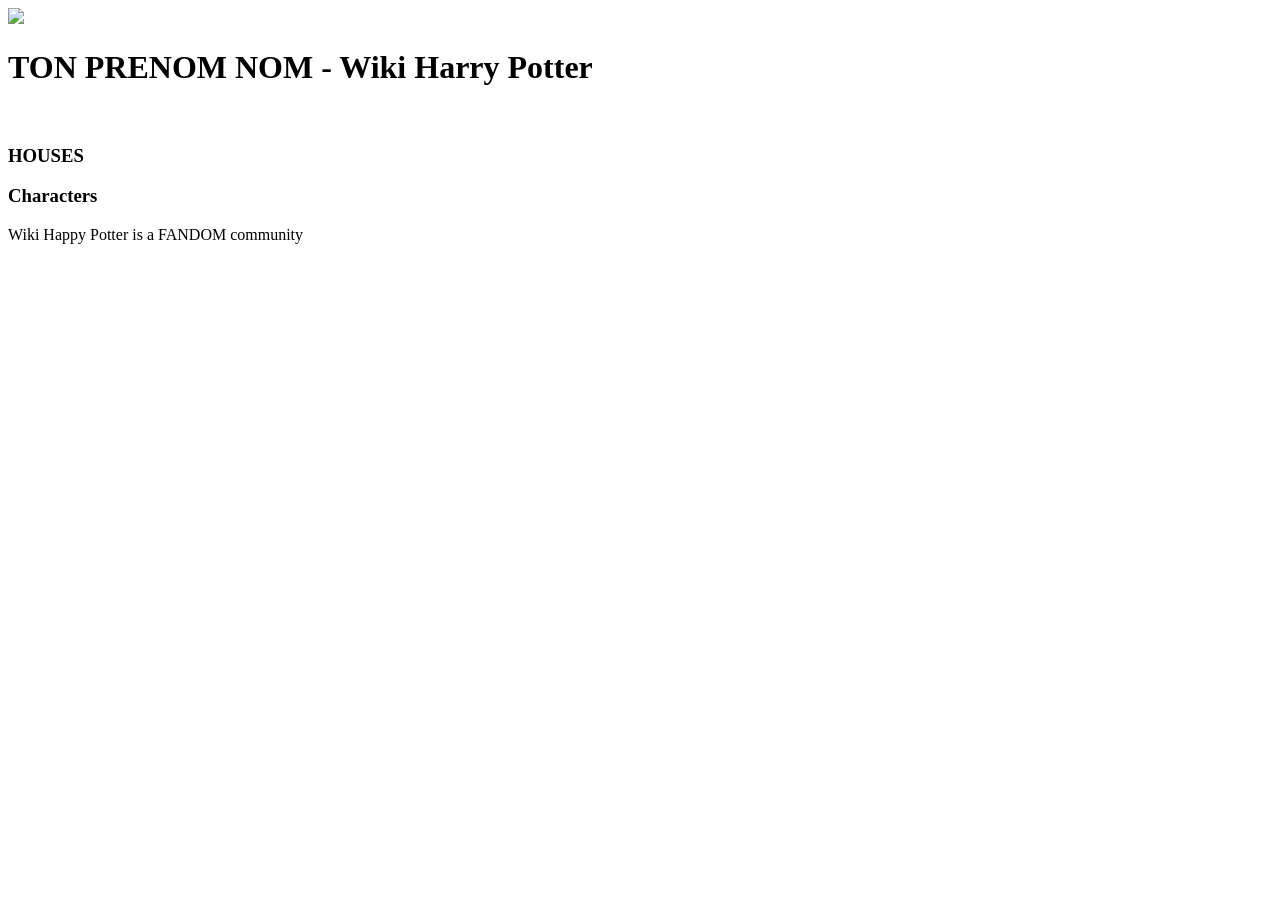
==== index.html @ 6d4cf0d5 "test" ====
<!DOCTYPE html>
<html lang="en">
  <head>
    <meta charset="UTF-8" />
    <meta name="viewport" content="width=device-width, initial-scale=1.0" />
    <link rel="stylesheet" href="./css/style.css" />
     <title>TON PRENOM NOM - Partiel Harry Potter</title>
  </head>
  <body>
   
    <main>
       <header class="header">
      <div class="header__right">
        <img src="./images/logo/logo.png" />
      </div>
      <div class="header__left">
        <h1>TON PRENOM NOM - Wiki Harry Potter</h1>
   
        <img src="./images/menu.png" alt="" srcset="" />
      </div>
    </header>
      <section>
        <h3>HOUSES</h3>
        <div class="houses"></div>
      </section>
      <section>
        <h3>Characters</h3>
        <div class="characters"></div>
      </section>
    </main>
    <footer>
      <p>Wiki Happy Potter is a FANDOM community</p>
    </footer>
  </body>
</html>
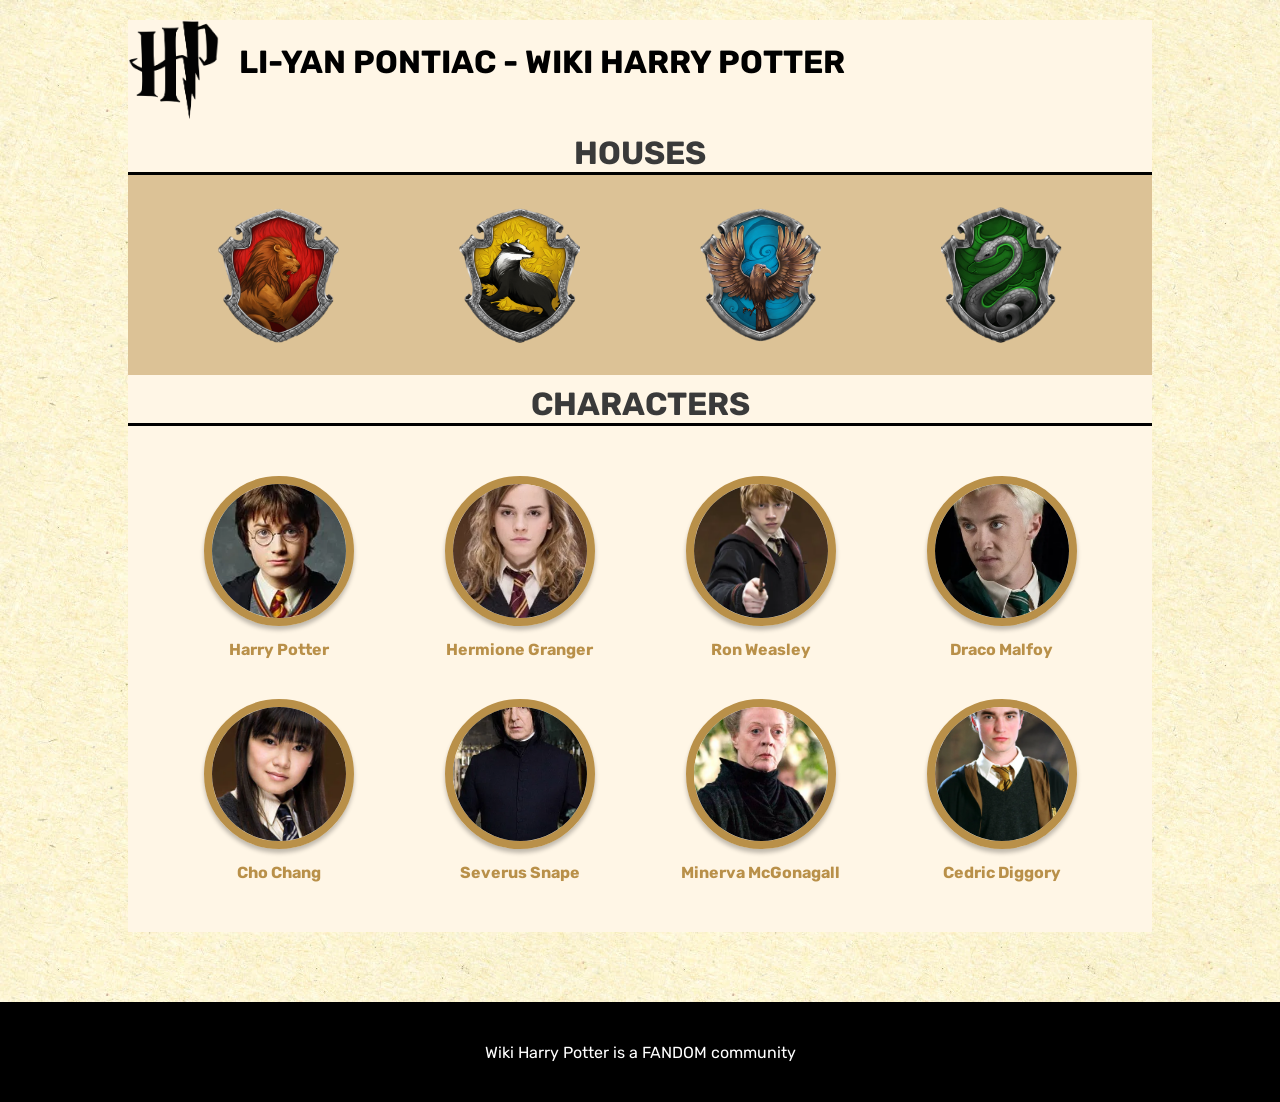
==== commit 0f9631e2: "niveau 1" ====
--- a/index.html
+++ b/index.html
@@ -4,32 +4,80 @@
     <meta charset="UTF-8" />
     <meta name="viewport" content="width=device-width, initial-scale=1.0" />
     <link rel="stylesheet" href="./css/style.css" />
-     <title>TON PRENOM NOM - Partiel Harry Potter</title>
+    <title>Li-Yan Pontiac - Partiel Harry Potter</title>
   </head>
   <body>
-   
     <main>
-       <header class="header">
-      <div class="header__right">
-        <img src="./images/logo/logo.png" />
-      </div>
-      <div class="header__left">
-        <h1>TON PRENOM NOM - Wiki Harry Potter</h1>
-   
-        <img src="./images/menu.png" alt="" srcset="" />
-      </div>
-    </header>
+      <header class="header">
+        <div class="header__right">
+          <img src="./images/logo/logo.png" alt="Logo Harry Potter" />
+        </div>
+        <div class="header__left">
+          <h1>Li-Yan Pontiac - Wiki Harry Potter</h1>
+          <img src="./images/menu.png" alt="" />
+        </div>
+      </header>
+
       <section>
         <h3>HOUSES</h3>
-        <div class="houses"></div>
+        <div class="houses">
+          <div><img src="./images/logo/Gryffindor.png" alt="Gryffindor" /></div>
+          <div><img src="./images/logo/Hufflepuff.png" alt="Hufflepuff" /></div>
+          <div><img src="./images/logo/Ravenclaw.png" alt="Ravenclaw" /></div>
+          <div><img src="./images/logo/Slytherin.png" alt="Slytherin" /></div>
+        </div>
       </section>
+
       <section>
         <h3>Characters</h3>
-        <div class="characters"></div>
+        <div class="characters">
+          <div>
+            <a href="details.html">
+              <img src="./images/characters/harry.webp" alt="Harry Potter" />
+            </a>
+            <p>Harry Potter</p>
+          </div>
+
+          <div>
+            <img src="./images/characters/hermione.webp" alt="Hermione Granger" />
+            <p>Hermione Granger</p>
+          </div>
+
+          <div>
+            <img src="./images/characters/ron.webp" alt="Ron Weasley" />
+            <p>Ron Weasley</p>
+          </div>
+
+          <div>
+            <img src="./images/logo/draco.webp" alt="Draco Malfoy" />
+            <p>Draco Malfoy</p>
+          </div>
+
+          <div>
+            <img src="./images/characters/cho.webp" alt="Cho Chang" />
+            <p>Cho Chang</p>
+          </div>
+
+          <div>
+            <img src="./images/characters/snape.webp" alt="Severus Snape" />
+            <p>Severus Snape</p>
+          </div>
+
+          <div>
+            <img src="./images/characters/mcgonagall.webp" alt="Minerva McGonagall" />
+            <p>Minerva McGonagall</p>
+          </div>
+
+          <div>
+            <img src="./images/characters/cedric.webp" alt="Cedric Diggory" />
+            <p>Cedric Diggory</p>
+          </div>
+        </div>
       </section>
     </main>
+
     <footer>
-      <p>Wiki Happy Potter is a FANDOM community</p>
+      <p>Wiki Harry Potter is a FANDOM community</p>
     </footer>
   </body>
-</html>
+</html>
--- a/css/style.css
+++ b/css/style.css
@@ -0,0 +1,229 @@
+:root {
+  --light: #fff6e6;
+  --darkGrey: #3a3a3a;
+  --gold: #b99049;
+  --red: #b71713;
+  --green: #124b10;
+  --blue: #078cb1;
+  --yellow: #e1b50c;
+}
+
+@font-face {
+  font-family: "Rubik";
+  src: url("./../font/Rubik-Regular.ttf");
+}
+@font-face {
+  font-family: "Rubik";
+  src: url("./../font/Rubik-Bold.ttf");
+  font-weight: bold;
+}
+
+* {
+  margin: 0;
+  padding: 0;
+  box-sizing: border-box;
+}
+
+body {
+  background: url("./../images/bgHP.webp") repeat;
+  font-family: "Rubik";
+}
+
+main {
+  background-color: var(--light);
+  max-width: 1024px;
+  margin: auto;
+  margin-bottom: 70px;
+}
+main h3 {
+  text-transform: uppercase;
+  border-bottom: 3px solid black;
+  text-align: center;
+  color: var(--darkGrey);
+  font-family: Rubik;
+  font-size: 32px;
+  font-style: normal;
+  font-weight: 700;
+  line-height: normal;
+  padding-top: 10px;
+}
+main h2 {
+  color: var(--darkGrey);
+  text-align: center;
+  font-family: Roboto;
+  font-size: 40px;
+  font-style: normal;
+  font-weight: 400;
+  line-height: normal;
+  margin-bottom: 54px;
+}
+
+footer {
+  background-color: #000;
+  height: 100px;
+  display: flex;
+  justify-content: center;
+  align-items: center;
+}
+footer p {
+  text-align: center;
+  color: #fff;
+}
+
+.header {
+  display: flex;
+  max-width: 1024px;
+  margin: auto;
+  margin-top: 20px;
+}
+.header h1 {
+  margin-bottom: 20px;
+}
+.header__right img {
+  height: 100px;
+  margin-right: 20px;
+}
+.header__left {
+  width: 100%;
+  display: flex;
+  align-items: center;
+  text-transform: uppercase;
+}
+.header__left ul {
+  display: flex;
+  justify-content: space-between;
+  width: 80%;
+}
+.header__left ul li {
+  list-style: none;
+  font-weight: bold;
+}
+.header__left img {
+  display: none;
+}
+
+.houses {
+  display: flex;
+  justify-content: space-around;
+  background: rgba(185, 144, 73, 0.5);
+  padding: 30px;
+  flex-wrap: wrap;
+}
+.houses > div {
+  border-radius: 140px;
+  width: 140px;
+  height: 140px;
+  text-align: center;
+  display: flex;
+  align-items: center;
+  justify-content: center;
+}
+.houses > div:hover {
+  background: #fff6e6;
+}
+.houses img {
+  width: 121px;
+  height: 136px;
+  object-fit: contain;
+}
+
+.characters {
+  display: flex;
+  justify-content: space-around;
+  flex-wrap: wrap;
+  padding: 30px;
+}
+.characters > div {
+  width: 25%;
+  padding: 20px 10px;
+  box-sizing: border-box;
+  text-align: center;
+}
+.characters a {
+  text-decoration: none;
+  display: inline-block;
+}
+.characters img {
+  width: 150px;
+  height: 150px;
+  border-radius: 150px;
+  border: 8px solid var(--gold);
+  box-shadow: 0px 4px 4px 0px rgba(0, 0, 0, 0.25);
+  object-fit: cover;
+  display: inline-block;
+}
+.characters p {
+  text-align: center;
+  color: var(--gold);
+  margin-top: 10px;
+  font-weight: bold;
+}
+
+.page_perso h3 {
+  padding: 50px 50px 0 50px;
+}
+.page_perso .perso {
+  background: rgba(185, 144, 73, 0.5);
+  padding: 50px;
+  display: flex;
+}
+.page_perso .perso__right {
+  display: flex;
+  flex-direction: column;
+  justify-content: space-between;
+  width: 100%;
+}
+.page_perso .perso__right > div {
+  display: flex;
+  justify-content: space-around;
+}
+.page_perso .perso__right p.attr {
+  font-weight: bold;
+}
+.page_perso figure {
+  width: 215px;
+  margin-right: 120px;
+}
+.page_perso figure img {
+  width: 100%;
+}
+.page_perso figure figcaption {
+  background: rgba(255, 255, 255, 0.5);
+  display: flex;
+  align-items: center;
+  height: 66px;
+  justify-content: center;
+  font-size: 20px;
+}
+.page_perso .house__perso {
+  display: flex;
+  justify-content: center;
+  align-items: center;
+}
+
+@media screen and (max-width: 425px) {
+  header {
+    width: 90%;
+  }
+  header h1,
+  header ul {
+    display: none !important;
+  }
+  header .header__left {
+    display: flex;
+    justify-content: flex-end;
+  }
+  header .header__left img {
+    display: block !important;
+    height: 70px;
+  }
+
+  .houses {
+    flex-direction: column;
+    align-items: center;
+  }
+
+  .characters > div {
+    width: 50%;
+  }
+}
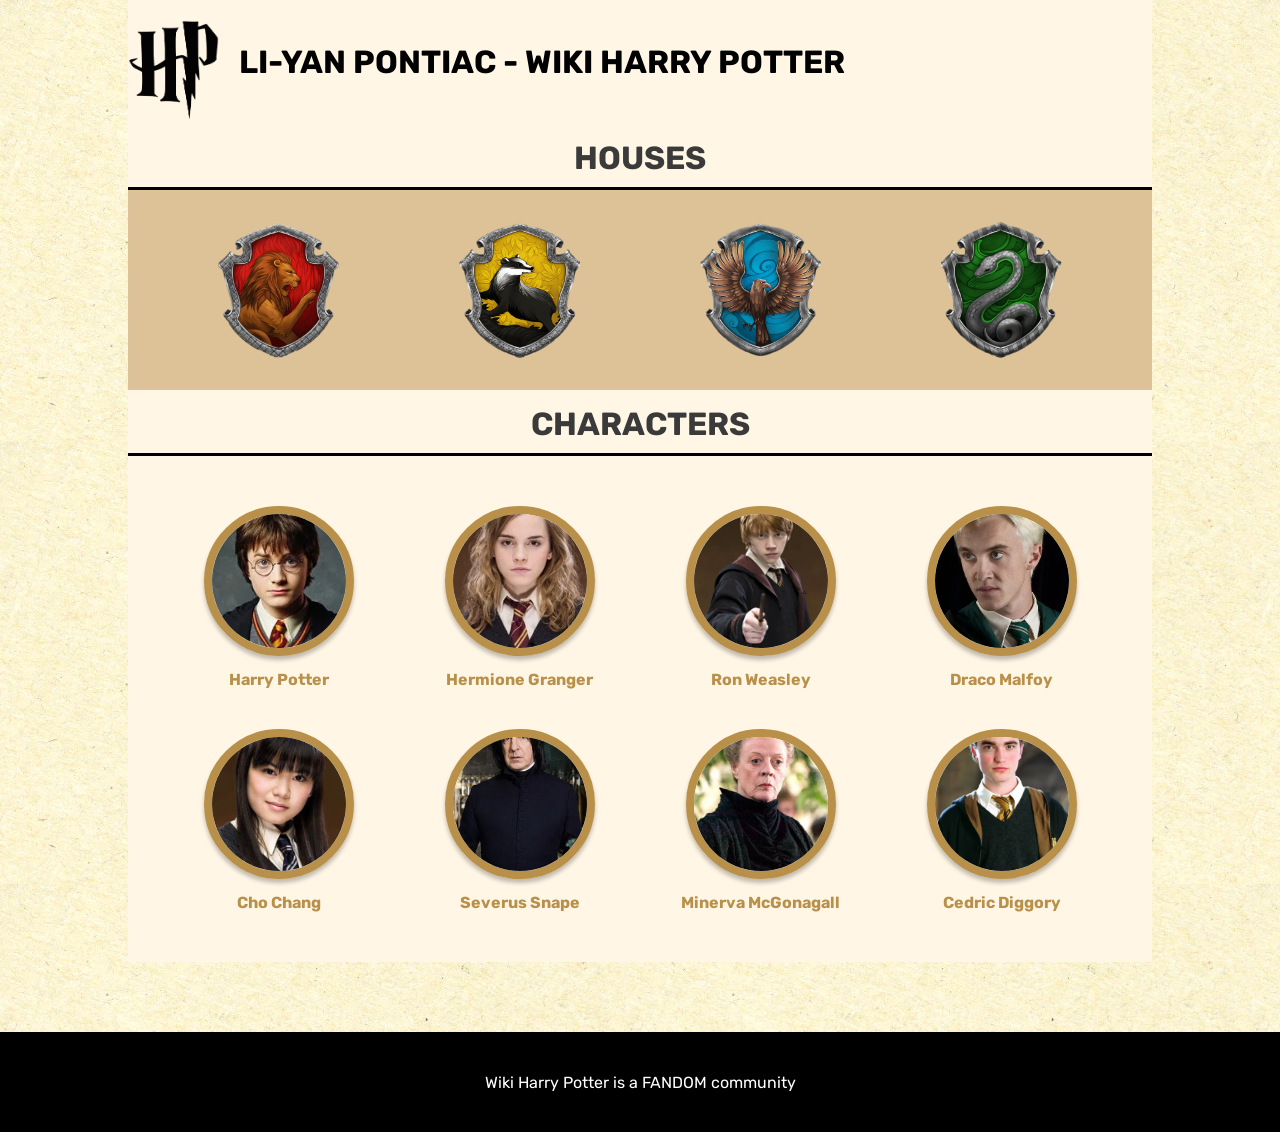
==== commit 0b9f27d1: "niveau 2" ====
--- a/index.html
+++ b/index.html
@@ -21,10 +21,10 @@
       <section>
         <h3>HOUSES</h3>
         <div class="houses">
-          <div><img src="./images/logo/Gryffindor.png" alt="Gryffindor" /></div>
-          <div><img src="./images/logo/Hufflepuff.png" alt="Hufflepuff" /></div>
-          <div><img src="./images/logo/Ravenclaw.png" alt="Ravenclaw" /></div>
-          <div><img src="./images/logo/Slytherin.png" alt="Slytherin" /></div>
+          <div><img src="./images/logo/Gryffindor.png"  /></div>
+          <div><img src="./images/logo/Hufflepuff.png"  /></div>
+          <div><img src="./images/logo/Ravenclaw.png"  /></div>
+          <div><img src="./images/logo/Slytherin.png"  /></div>
         </div>
       </section>
 
@@ -33,43 +33,43 @@
         <div class="characters">
           <div>
             <a href="details.html">
-              <img src="./images/characters/harry.webp" alt="Harry Potter" />
+              <img src="./images/characters/harry.webp"  />
+              <p>Harry Potter</p>
             </a>
-            <p>Harry Potter</p>
           </div>
 
           <div>
-            <img src="./images/characters/hermione.webp" alt="Hermione Granger" />
+            <img src="./images/characters/hermione.webp"  />
             <p>Hermione Granger</p>
           </div>
 
           <div>
-            <img src="./images/characters/ron.webp" alt="Ron Weasley" />
+            <img src="./images/characters/ron.webp"  />
             <p>Ron Weasley</p>
           </div>
 
           <div>
-            <img src="./images/logo/draco.webp" alt="Draco Malfoy" />
+            <img src="./images/logo/draco.webp"  />
             <p>Draco Malfoy</p>
           </div>
 
           <div>
-            <img src="./images/characters/cho.webp" alt="Cho Chang" />
+            <img src="./images/characters/cho.webp"  />
             <p>Cho Chang</p>
           </div>
 
           <div>
-            <img src="./images/characters/snape.webp" alt="Severus Snape" />
+            <img src="./images/characters/snape.webp" />
             <p>Severus Snape</p>
           </div>
 
           <div>
-            <img src="./images/characters/mcgonagall.webp" alt="Minerva McGonagall" />
+            <img src="./images/characters/mcgonagall.webp"  />
             <p>Minerva McGonagall</p>
           </div>
 
           <div>
-            <img src="./images/characters/cedric.webp" alt="Cedric Diggory" />
+            <img src="./images/characters/cedric.webp"  />
             <p>Cedric Diggory</p>
           </div>
         </div>
--- a/css/style.css
+++ b/css/style.css
@@ -22,11 +22,12 @@
   margin: 0;
   padding: 0;
   box-sizing: border-box;
+  font-family: "Rubik", sans-serif;
 }
 
 body {
   background: url("./../images/bgHP.webp") repeat;
-  font-family: "Rubik";
+  font-family: "Rubik", sans-serif;
 }
 
 main {
@@ -35,24 +36,25 @@
   margin: auto;
   margin-bottom: 70px;
 }
+
 main h3 {
   text-transform: uppercase;
   border-bottom: 3px solid black;
   text-align: center;
   color: var(--darkGrey);
-  font-family: Rubik;
+  font-family: "Rubik", sans-serif;
   font-size: 32px;
-  font-style: normal;
   font-weight: 700;
   line-height: normal;
-  padding-top: 10px;
-}
+  padding-top: 15px;
+  padding-bottom: 10px;
+}
+
 main h2 {
   color: var(--darkGrey);
   text-align: center;
-  font-family: Roboto;
+  font-family: "Rubik", sans-serif;
   font-size: 40px;
-  font-style: normal;
   font-weight: 400;
   line-height: normal;
   margin-bottom: 54px;
@@ -65,39 +67,48 @@
   justify-content: center;
   align-items: center;
 }
+
 footer p {
   text-align: center;
   color: #fff;
+  font-family: "Rubik", sans-serif;
 }
 
 .header {
   display: flex;
   max-width: 1024px;
   margin: auto;
-  margin-top: 20px;
-}
+  padding-top: 20px;
+}
+
 .header h1 {
   margin-bottom: 20px;
-}
+  font-family: "Rubik", sans-serif;
+}
+
 .header__right img {
   height: 100px;
   margin-right: 20px;
 }
+
 .header__left {
   width: 100%;
   display: flex;
   align-items: center;
   text-transform: uppercase;
 }
+
 .header__left ul {
   display: flex;
   justify-content: space-between;
   width: 80%;
 }
+
 .header__left ul li {
   list-style: none;
   font-weight: bold;
 }
+
 .header__left img {
   display: none;
 }
@@ -109,6 +120,7 @@
   padding: 30px;
   flex-wrap: wrap;
 }
+
 .houses > div {
   border-radius: 140px;
   width: 140px;
@@ -118,9 +130,11 @@
   align-items: center;
   justify-content: center;
 }
+
 .houses > div:hover {
   background: #fff6e6;
 }
+
 .houses img {
   width: 121px;
   height: 136px;
@@ -133,16 +147,21 @@
   flex-wrap: wrap;
   padding: 30px;
 }
+
 .characters > div {
   width: 25%;
   padding: 20px 10px;
   box-sizing: border-box;
   text-align: center;
-}
+  cursor: pointer;
+}
+
 .characters a {
   text-decoration: none;
-  display: inline-block;
-}
+  display: block;
+  color: inherit;
+}
+
 .characters img {
   width: 150px;
   height: 150px;
@@ -151,68 +170,133 @@
   box-shadow: 0px 4px 4px 0px rgba(0, 0, 0, 0.25);
   object-fit: cover;
   display: inline-block;
-}
+  transition: 0.3s;
+}
+
 .characters p {
   text-align: center;
   color: var(--gold);
   margin-top: 10px;
   font-weight: bold;
-}
-
-.page_perso h3 {
-  padding: 50px 50px 0 50px;
-}
+  font-family: "Rubik", sans-serif;
+  transition: 0.3s;
+}
+
+.characters > div:nth-child(1):hover img {
+  border-color: var(--red);
+}
+.characters > div:nth-child(1):hover p {
+  color: var(--red);
+}
+
+.characters > div:nth-child(4):hover img {
+  border-color: var(--green);
+}
+.characters > div:nth-child(4):hover p {
+  color: var(--green);
+}
+
+.characters > div:nth-child(5):hover img {
+  border-color: var(--blue);
+}
+.characters > div:nth-child(5):hover p {
+  color: var(--blue);
+}
+
+.characters > div:nth-child(8):hover img {
+  border-color: var(--yellow);
+}
+.characters > div:nth-child(8):hover p {
+  color: var(--yellow);
+}
+
 .page_perso .perso {
   background: rgba(185, 144, 73, 0.5);
-  padding: 50px;
-  display: flex;
-}
+  padding: 40px 60px;
+  display: flex;
+  align-items: center;
+  gap: 80px;
+}
+
+.page_perso figure {
+  width: 180px;
+  background: #fff;
+  padding: 6px;
+  box-shadow: 0px 4px 8px rgba(0, 0, 0, 0.2);
+}
+
+.page_perso figure img {
+  width: 100%;
+  height: 210px;
+  object-fit: cover;
+  display: block;
+}
+
+.page_perso figure figcaption {
+  background: #fff;
+  color: #111;
+  display: flex;
+  align-items: center;
+  justify-content: center;
+  padding-top: 8px;
+  font-size: 15px;
+  font-weight: normal;
+  font-family: "Rubik", sans-serif;
+  text-align: center;
+}
+
 .page_perso .perso__right {
   display: flex;
   flex-direction: column;
+  gap: 24px;
+  width: 320px;
+}
+
+.page_perso .perso__right > div {
+  display: flex;
   justify-content: space-between;
-  width: 100%;
-}
-.page_perso .perso__right > div {
-  display: flex;
-  justify-content: space-around;
-}
+  align-items: center;
+  font-size: 18px;
+}
+
+.page_perso .perso__right p {
+  font-family: "Rubik", sans-serif;
+  color: #111;
+}
+
 .page_perso .perso__right p.attr {
   font-weight: bold;
-}
-.page_perso figure {
-  width: 215px;
-  margin-right: 120px;
-}
-.page_perso figure img {
-  width: 100%;
-}
-.page_perso figure figcaption {
-  background: rgba(255, 255, 255, 0.5);
-  display: flex;
-  align-items: center;
-  height: 66px;
+  font-family: "Rubik", sans-serif;
+  color: #000;
+}
+
+.page_perso .house__perso {
+  display: flex;
   justify-content: center;
-  font-size: 20px;
-}
-.page_perso .house__perso {
-  display: flex;
-  justify-content: center;
-  align-items: center;
+  align-items: center;
+  padding: 50px 0;
+}
+
+.page_perso .house__perso img {
+  width: 200px;
+  height: auto;
 }
 
 @media screen and (max-width: 425px) {
   header {
     width: 90%;
   }
+
   header h1,
   header ul {
     display: none !important;
   }
+
   header .header__left {
     display: flex;
     justify-content: flex-end;
   }
+
   header .header__left img {
     display: block !important;
     height: 70px;
@@ -226,4 +310,10 @@
   .characters > div {
     width: 50%;
   }
+
+  .page_perso .perso {
+    flex-direction: column;
+    gap: 30px;
+    padding: 30px 20px;
+  }
 }
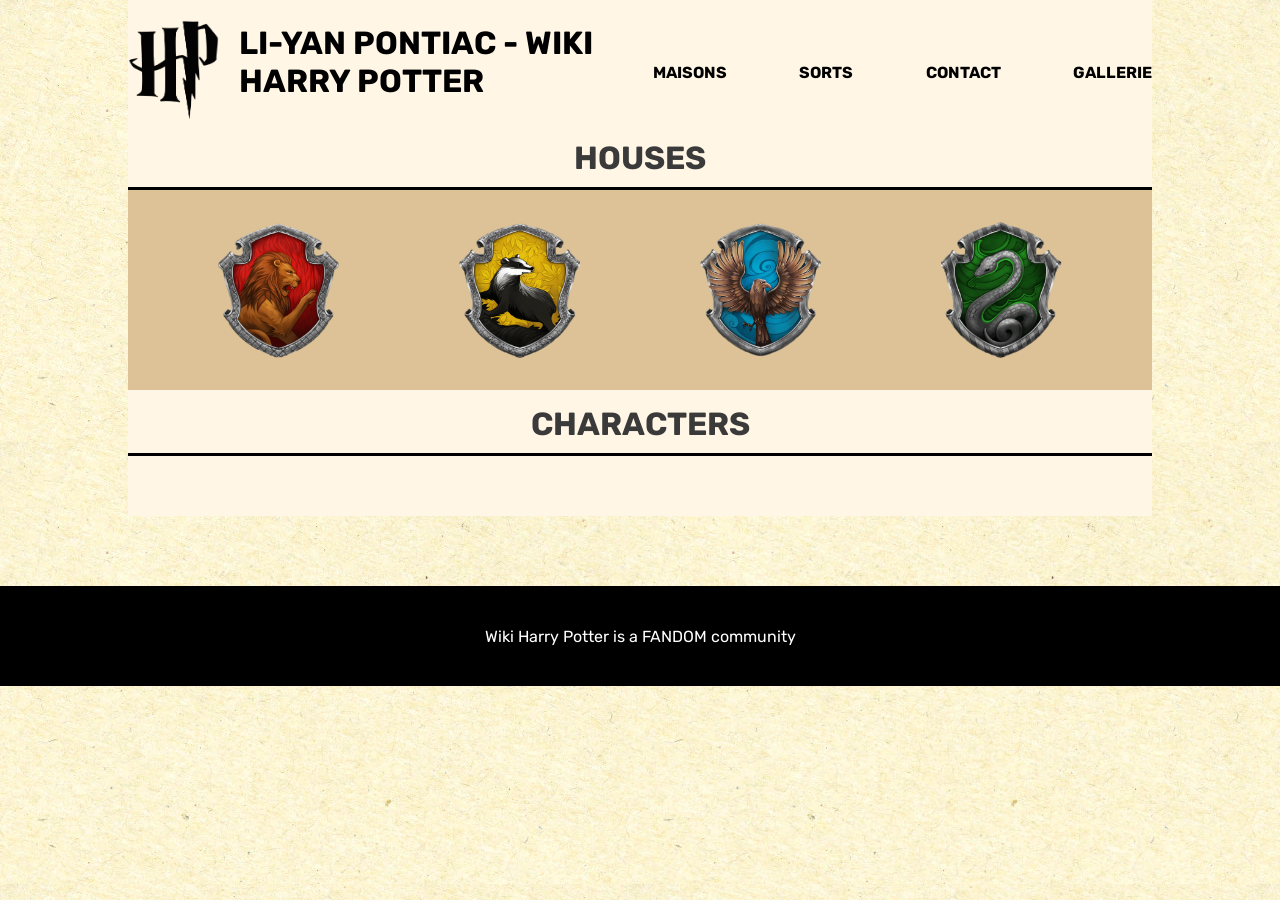
==== commit 6c0e94b7: "niveau 3" ====
--- a/index.html
+++ b/index.html
@@ -10,74 +10,40 @@
     <main>
       <header class="header">
         <div class="header__right">
-          <img src="./images/logo/logo.png" alt="Logo Harry Potter" />
+          <img src="./images/logo/logo.png" />
         </div>
         <div class="header__left">
           <h1>Li-Yan Pontiac - Wiki Harry Potter</h1>
-          <img src="./images/menu.png" alt="" />
+          <ul class="nav-menu">
+            <li>MAISONS</li>
+            <li>SORTS</li>
+            <li>CONTACT</li>
+            <li>GALLERIE</li>
+          </ul>
+          <img src="./images/menu.png" alt="menu" id="menu-btn" />
         </div>
       </header>
 
       <section>
         <h3>HOUSES</h3>
         <div class="houses">
-          <div><img src="./images/logo/Gryffindor.png"  /></div>
-          <div><img src="./images/logo/Hufflepuff.png"  /></div>
-          <div><img src="./images/logo/Ravenclaw.png"  /></div>
-          <div><img src="./images/logo/Slytherin.png"  /></div>
+          <div data-house="Gryffindor"><img src="./images/logo/Gryffindor.png" /></div>
+          <div data-house="Hufflepuff"><img src="./images/logo/Hufflepuff.png" /></div>
+          <div data-house="Ravenclaw"><img src="./images/logo/Ravenclaw.png" /></div>
+          <div data-house="Slytherin"><img src="./images/logo/Slytherin.png" /></div>
         </div>
       </section>
 
       <section>
         <h3>Characters</h3>
-        <div class="characters">
-          <div>
-            <a href="details.html">
-              <img src="./images/characters/harry.webp"  />
-              <p>Harry Potter</p>
-            </a>
-          </div>
-
-          <div>
-            <img src="./images/characters/hermione.webp"  />
-            <p>Hermione Granger</p>
-          </div>
-
-          <div>
-            <img src="./images/characters/ron.webp"  />
-            <p>Ron Weasley</p>
-          </div>
-
-          <div>
-            <img src="./images/logo/draco.webp"  />
-            <p>Draco Malfoy</p>
-          </div>
-
-          <div>
-            <img src="./images/characters/cho.webp"  />
-            <p>Cho Chang</p>
-          </div>
-
-          <div>
-            <img src="./images/characters/snape.webp" />
-            <p>Severus Snape</p>
-          </div>
-
-          <div>
-            <img src="./images/characters/mcgonagall.webp"  />
-            <p>Minerva McGonagall</p>
-          </div>
-
-          <div>
-            <img src="./images/characters/cedric.webp"  />
-            <p>Cedric Diggory</p>
-          </div>
-        </div>
+        <div class="characters"></div>
       </section>
     </main>
 
     <footer>
       <p>Wiki Harry Potter is a FANDOM community</p>
     </footer>
+
+    <script src="./js/script.js"></script>
   </body>
 </html>
--- a/css/style.css
+++ b/css/style.css
@@ -182,31 +182,31 @@
   transition: 0.3s;
 }
 
-.characters > div:nth-child(1):hover img {
+.characters > div.Gryffindor:hover img {
   border-color: var(--red);
 }
-.characters > div:nth-child(1):hover p {
+.characters > div.Gryffindor:hover p {
   color: var(--red);
 }
 
-.characters > div:nth-child(4):hover img {
+.characters > div.Slytherin:hover img {
   border-color: var(--green);
 }
-.characters > div:nth-child(4):hover p {
+.characters > div.Slytherin:hover p {
   color: var(--green);
 }
 
-.characters > div:nth-child(5):hover img {
+.characters > div.Ravenclaw:hover img {
   border-color: var(--blue);
 }
-.characters > div:nth-child(5):hover p {
+.characters > div.Ravenclaw:hover p {
   color: var(--blue);
 }
 
-.characters > div:nth-child(8):hover img {
+.characters > div.Hufflepuff:hover img {
   border-color: var(--yellow);
 }
-.characters > div:nth-child(8):hover p {
+.characters > div.Hufflepuff:hover p {
   color: var(--yellow);
 }
 
